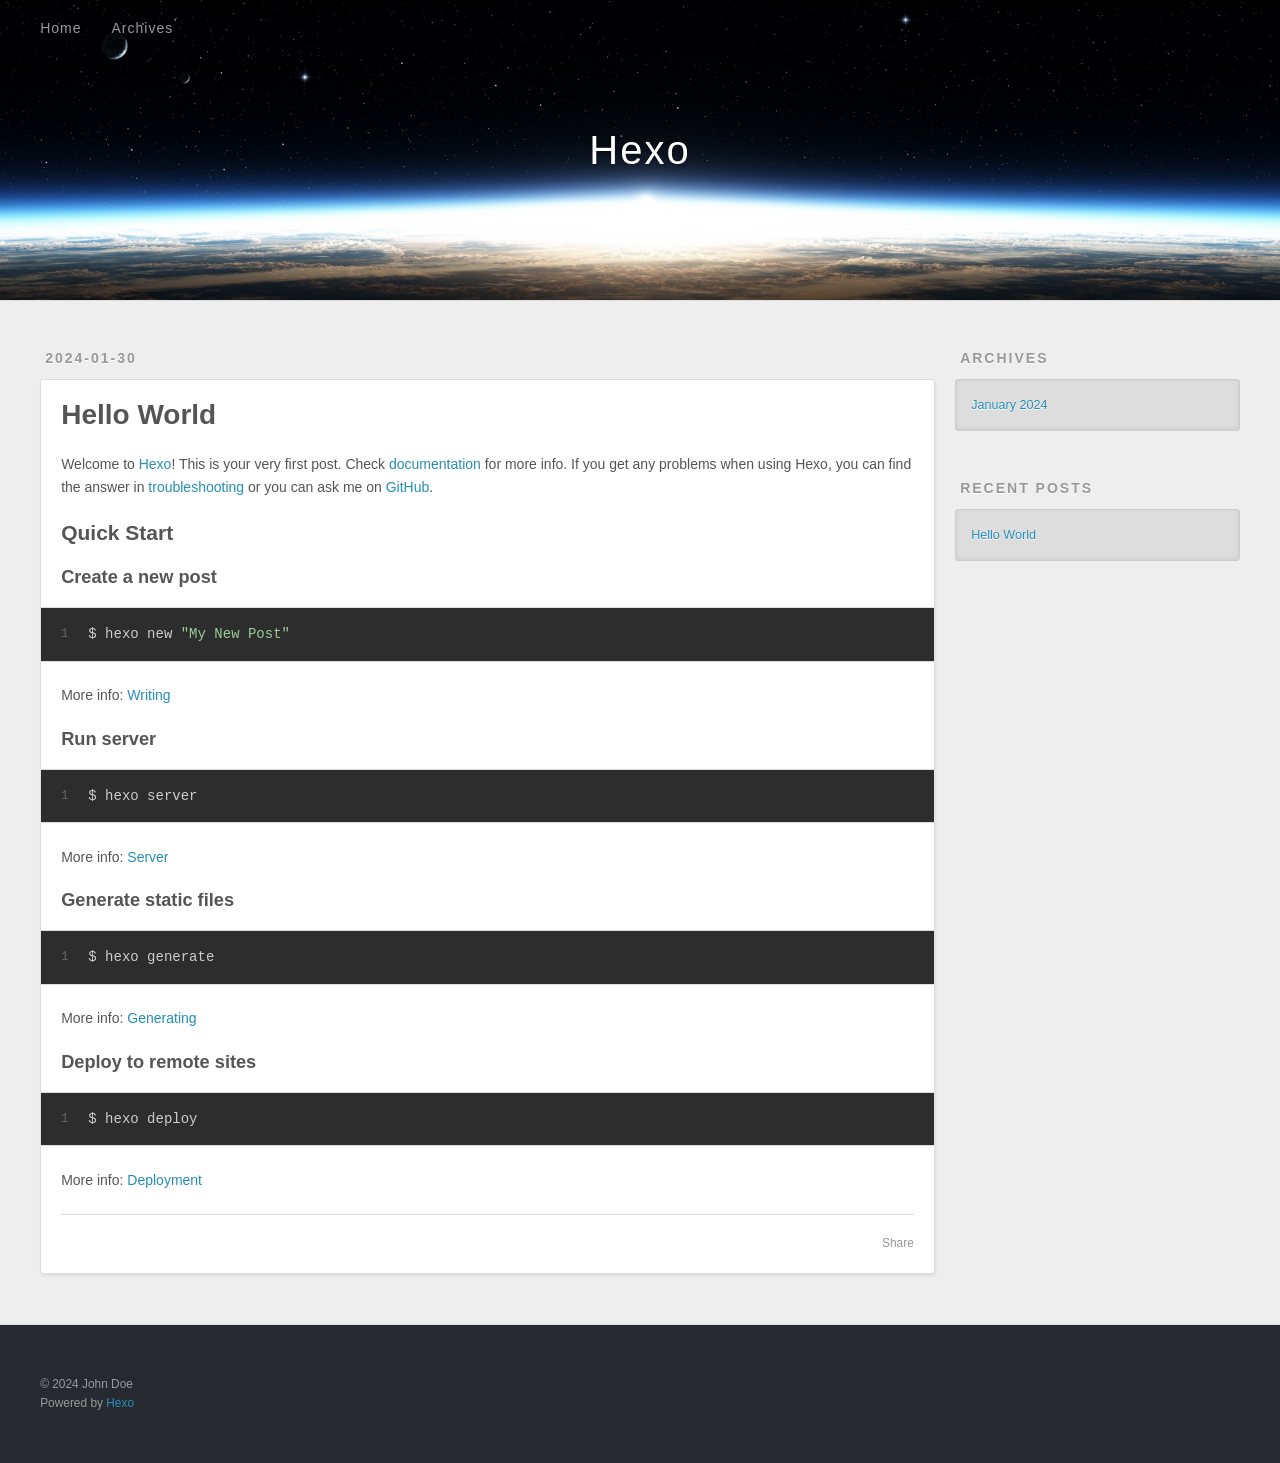
==== index.html @ 8037aa49 "Site updated: 2024-01-30 15:13:40" ====
<!DOCTYPE html>
<html>
<head>
  <meta charset="utf-8">
  
  
  <title>Hexo</title>
  <meta name="viewport" content="width=device-width, initial-scale=1, shrink-to-fit=no">
  <meta property="og:type" content="website">
<meta property="og:title" content="Hexo">
<meta property="og:url" content="http://example.com/index.html">
<meta property="og:site_name" content="Hexo">
<meta property="og:locale" content="en_US">
<meta property="article:author" content="John Doe">
<meta name="twitter:card" content="summary">
  
    <link rel="alternate" href="/atom.xml" title="Hexo" type="application/atom+xml">
  
  
    <link rel="shortcut icon" href="/favicon.png">
  
  
  
<link rel="stylesheet" href="/css/style.css">

  
    
<link rel="stylesheet" href="/fancybox/jquery.fancybox.min.css">

  
  
<meta name="generator" content="Hexo 7.1.1"></head>

<body>
  <div id="container">
    <div id="wrap">
      <header id="header">
  <div id="banner"></div>
  <div id="header-outer" class="outer">
    <div id="header-title" class="inner">
      <h1 id="logo-wrap">
        <a href="/" id="logo">Hexo</a>
      </h1>
      
    </div>
    <div id="header-inner" class="inner">
      <nav id="main-nav">
        <a id="main-nav-toggle" class="nav-icon"><span class="fa fa-bars"></span></a>
        
          <a class="main-nav-link" href="/">Home</a>
        
          <a class="main-nav-link" href="/archives">Archives</a>
        
      </nav>
      <nav id="sub-nav">
        
        
          <a class="nav-icon" href="/atom.xml" title="RSS Feed"><span class="fa fa-rss"></span></a>
        
        <a class="nav-icon nav-search-btn" title="Search"><span class="fa fa-search"></span></a>
      </nav>
      <div id="search-form-wrap">
        <form action="//google.com/search" method="get" accept-charset="UTF-8" class="search-form"><input type="search" name="q" class="search-form-input" placeholder="Search"><button type="submit" class="search-form-submit">&#xF002;</button><input type="hidden" name="sitesearch" value="http://example.com"></form>
      </div>
    </div>
  </div>
</header>

      <div class="outer">
        <section id="main">
  
    <article id="post-hello-world" class="h-entry article article-type-post" itemprop="blogPost" itemscope itemtype="https://schema.org/BlogPosting">
  <div class="article-meta">
    <a href="/2024/01/30/hello-world/" class="article-date">
  <time class="dt-published" datetime="2024-01-30T06:39:09.126Z" itemprop="datePublished">2024-01-30</time>
</a>
    
  </div>
  <div class="article-inner">
    
    
      <header class="article-header">
        
  
    <h1 itemprop="name">
      <a class="p-name article-title" href="/2024/01/30/hello-world/">Hello World</a>
    </h1>
  

      </header>
    
    <div class="e-content article-entry" itemprop="articleBody">
      
        <p>Welcome to <a target="_blank" rel="noopener" href="https://hexo.io/">Hexo</a>! This is your very first post. Check <a target="_blank" rel="noopener" href="https://hexo.io/docs/">documentation</a> for more info. If you get any problems when using Hexo, you can find the answer in <a target="_blank" rel="noopener" href="https://hexo.io/docs/troubleshooting.html">troubleshooting</a> or you can ask me on <a target="_blank" rel="noopener" href="https://github.com/hexojs/hexo/issues">GitHub</a>.</p>
<h2 id="Quick-Start"><a href="#Quick-Start" class="headerlink" title="Quick Start"></a>Quick Start</h2><h3 id="Create-a-new-post"><a href="#Create-a-new-post" class="headerlink" title="Create a new post"></a>Create a new post</h3><figure class="highlight bash"><table><tr><td class="gutter"><pre><span class="line">1</span><br></pre></td><td class="code"><pre><span class="line">$ hexo new <span class="string">&quot;My New Post&quot;</span></span><br></pre></td></tr></table></figure>

<p>More info: <a target="_blank" rel="noopener" href="https://hexo.io/docs/writing.html">Writing</a></p>
<h3 id="Run-server"><a href="#Run-server" class="headerlink" title="Run server"></a>Run server</h3><figure class="highlight bash"><table><tr><td class="gutter"><pre><span class="line">1</span><br></pre></td><td class="code"><pre><span class="line">$ hexo server</span><br></pre></td></tr></table></figure>

<p>More info: <a target="_blank" rel="noopener" href="https://hexo.io/docs/server.html">Server</a></p>
<h3 id="Generate-static-files"><a href="#Generate-static-files" class="headerlink" title="Generate static files"></a>Generate static files</h3><figure class="highlight bash"><table><tr><td class="gutter"><pre><span class="line">1</span><br></pre></td><td class="code"><pre><span class="line">$ hexo generate</span><br></pre></td></tr></table></figure>

<p>More info: <a target="_blank" rel="noopener" href="https://hexo.io/docs/generating.html">Generating</a></p>
<h3 id="Deploy-to-remote-sites"><a href="#Deploy-to-remote-sites" class="headerlink" title="Deploy to remote sites"></a>Deploy to remote sites</h3><figure class="highlight bash"><table><tr><td class="gutter"><pre><span class="line">1</span><br></pre></td><td class="code"><pre><span class="line">$ hexo deploy</span><br></pre></td></tr></table></figure>

<p>More info: <a target="_blank" rel="noopener" href="https://hexo.io/docs/one-command-deployment.html">Deployment</a></p>

      
    </div>
    <footer class="article-footer">
      <a data-url="http://example.com/2024/01/30/hello-world/" data-id="cls00vf6100006gox2kyy9wnl" data-title="Hello World" class="article-share-link"><span class="fa fa-share">Share</span></a>
      
      
      
    </footer>
  </div>
  
</article>



  


</section>
        
          <aside id="sidebar">
  
    

  
    

  
    
  
    
  <div class="widget-wrap">
    <h3 class="widget-title">Archives</h3>
    <div class="widget">
      <ul class="archive-list"><li class="archive-list-item"><a class="archive-list-link" href="/archives/2024/01/">January 2024</a></li></ul>
    </div>
  </div>


  
    
  <div class="widget-wrap">
    <h3 class="widget-title">Recent Posts</h3>
    <div class="widget">
      <ul>
        
          <li>
            <a href="/2024/01/30/hello-world/">Hello World</a>
          </li>
        
      </ul>
    </div>
  </div>

  
</aside>
        
      </div>
      <footer id="footer">
  
  <div class="outer">
    <div id="footer-info" class="inner">
      
      &copy; 2024 John Doe<br>
      Powered by <a href="https://hexo.io/" target="_blank">Hexo</a>
    </div>
  </div>
</footer>

    </div>
    <nav id="mobile-nav">
  
    <a href="/" class="mobile-nav-link">Home</a>
  
    <a href="/archives" class="mobile-nav-link">Archives</a>
  
</nav>
    


<script src="/js/jquery-3.6.4.min.js"></script>



  
<script src="/fancybox/jquery.fancybox.min.js"></script>




<script src="/js/script.js"></script>





  </div>
</body>
</html>
---- css/style.css ----
body {
  width: 100%;
}
body:before,
body:after {
  content: "";
  display: table;
}
body:after {
  clear: both;
}
html,
body,
div,
span,
applet,
object,
iframe,
h1,
h2,
h3,
h4,
h5,
h6,
p,
blockquote,
pre,
a,
abbr,
acronym,
address,
big,
cite,
code,
del,
dfn,
em,
img,
ins,
kbd,
q,
s,
samp,
small,
strike,
strong,
sub,
sup,
tt,
var,
dl,
dt,
dd,
ol,
ul,
li,
fieldset,
form,
label,
legend,
table,
caption,
tbody,
tfoot,
thead,
tr,
th,
td {
  margin: 0;
  padding: 0;
  border: 0;
  outline: 0;
  font-weight: inherit;
  font-style: inherit;
  font-family: inherit;
  font-size: 100%;
  vertical-align: baseline;
}
body {
  line-height: 1;
  color: #000;
  background: #fff;
}
ol,
ul {
  list-style: none;
}
table {
  border-collapse: separate;
  border-spacing: 0;
  vertical-align: middle;
}
caption,
th,
td {
  text-align: left;
  font-weight: normal;
  vertical-align: middle;
}
a img {
  border: none;
}
input,
button {
  margin: 0;
  padding: 0;
}
input::-moz-focus-inner,
button::-moz-focus-inner {
  border: 0;
  padding: 0;
}
html,
body,
#container {
  height: 100%;
}
body {
  background: #eee;
  font: 14px -apple-system, BlinkMacSystemFont, "Segoe UI", "Roboto", "Oxygen", "Ubuntu", "Cantarell", "Fira Sans", "Droid Sans", "Helvetica Neue", sans-serif;
  -webkit-text-size-adjust: 100%;
}
.outer {
  max-width: 1220px;
  margin: 0 auto;
  padding: 0 20px;
}
.outer:before,
.outer:after {
  content: "";
  display: table;
}
.outer:after {
  clear: both;
}
.inner {
  display: inline;
  float: left;
  width: 98.33333333333333%;
  margin: 0 0.833333333333333%;
}
.left,
.alignleft {
  float: left;
}
.right,
.alignright {
  float: right;
}
.clear {
  clear: both;
}
#container {
  position: relative;
}
.mobile-nav-on {
  overflow: hidden;
}
#wrap {
  height: 100%;
  width: 100%;
  position: absolute;
  top: 0;
  left: 0;
  -webkit-transition: 0.2s ease-out;
  -moz-transition: 0.2s ease-out;
  -ms-transition: 0.2s ease-out;
  transition: 0.2s ease-out;
  z-index: 1;
  background: #eee;
}
.mobile-nav-on #wrap {
  left: 280px;
}
@media screen and (min-width: 768px) {
  #main {
    display: inline;
    float: left;
    width: 73.33333333333333%;
    margin: 0 0.833333333333333%;
  }
}
.article-date,
.article-category-link,
.archive-year,
.widget-title {
  text-decoration: none;
  text-transform: uppercase;
  letter-spacing: 2px;
  color: #999;
  margin-bottom: 1em;
  margin-left: 5px;
  line-height: 1em;
  text-shadow: 0 1px #fff;
  font-weight: bold;
}
.article-inner,
.archive-article-inner {
  background: #fff;
  -webkit-box-shadow: 1px 2px 3px #ddd;
  box-shadow: 1px 2px 3px #ddd;
  border: 1px solid #ddd;
  border-radius: 3px;
}
.article-entry h1,
.widget h1 {
  font-size: 2em;
}
.article-entry h2,
.widget h2 {
  font-size: 1.5em;
}
.article-entry h3,
.widget h3 {
  font-size: 1.3em;
}
.article-entry h4,
.widget h4 {
  font-size: 1.2em;
}
.article-entry h5,
.widget h5 {
  font-size: 1em;
}
.article-entry h6,
.widget h6 {
  font-size: 1em;
  color: #999;
}
.article-entry hr,
.widget hr {
  border: 1px dashed #ddd;
}
.article-entry strong,
.widget strong {
  font-weight: bold;
}
.article-entry em,
.widget em,
.article-entry cite,
.widget cite {
  font-style: italic;
}
.article-entry sup,
.widget sup,
.article-entry sub,
.widget sub {
  font-size: 0.75em;
  line-height: 0;
  position: relative;
  vertical-align: baseline;
}
.article-entry sup,
.widget sup {
  top: -0.5em;
}
.article-entry sub,
.widget sub {
  bottom: -0.2em;
}
.article-entry small,
.widget small {
  font-size: 0.85em;
}
.article-entry acronym,
.widget acronym,
.article-entry abbr,
.widget abbr {
  border-bottom: 1px dotted;
}
.article-entry ul,
.widget ul,
.article-entry ol,
.widget ol,
.article-entry dl,
.widget dl {
  margin: 0 20px;
  line-height: 1.6em;
}
.article-entry ul ul,
.widget ul ul,
.article-entry ol ul,
.widget ol ul,
.article-entry ul ol,
.widget ul ol,
.article-entry ol ol,
.widget ol ol {
  margin-top: 0;
  margin-bottom: 0;
}
.article-entry ul,
.widget ul {
  list-style: disc;
}
.article-entry ol,
.widget ol {
  list-style: decimal;
}
.article-entry dt,
.widget dt {
  font-weight: bold;
}
#header {
  height: 300px;
  position: relative;
  border-bottom: 1px solid #ddd;
}
#header:before,
#header:after {
  content: "";
  position: absolute;
  left: 0;
  right: 0;
  height: 40px;
}
#header:before {
  top: 0;
  background: -webkit-linear-gradient(rgba(0,0,0,0.2), transparent);
  background: -moz-linear-gradient(rgba(0,0,0,0.2), transparent);
  background: -ms-linear-gradient(rgba(0,0,0,0.2), transparent);
  background: linear-gradient(rgba(0,0,0,0.2), transparent);
}
#header:after {
  bottom: 0;
  background: -webkit-linear-gradient(transparent, rgba(0,0,0,0.2));
  background: -moz-linear-gradient(transparent, rgba(0,0,0,0.2));
  background: -ms-linear-gradient(transparent, rgba(0,0,0,0.2));
  background: linear-gradient(transparent, rgba(0,0,0,0.2));
}
#header-outer {
  height: 100%;
  position: relative;
}
#header-inner {
  position: relative;
  overflow: hidden;
}
#banner {
  position: absolute;
  top: 0;
  left: 0;
  width: 100%;
  height: 100%;
  background: url("images/banner.jpg") center #000;
  background-size: cover;
  z-index: -1;
}
#header-title {
  text-align: center;
  height: 40px;
  position: absolute;
  top: 50%;
  left: 0;
  margin-top: -20px;
}
#logo,
#subtitle {
  text-decoration: none;
  color: #fff;
  font-weight: 300;
  text-shadow: 0 1px 4px rgba(0,0,0,0.3);
}
#logo {
  font-size: 40px;
  line-height: 40px;
  letter-spacing: 2px;
}
#subtitle {
  font-size: 16px;
  line-height: 16px;
  letter-spacing: 1px;
}
#subtitle-wrap {
  margin-top: 16px;
}
#main-nav {
  float: left;
  margin-left: -15px;
}
.nav-icon,
.main-nav-link {
  float: left;
  color: #fff;
  opacity: 0.6;
  text-decoration: none;
  text-shadow: 0 1px rgba(0,0,0,0.2);
  -webkit-transition: opacity 0.2s;
  -moz-transition: opacity 0.2s;
  -ms-transition: opacity 0.2s;
  transition: opacity 0.2s;
  display: block;
  padding: 20px 15px;
}
.nav-icon:hover,
.main-nav-link:hover {
  opacity: 1;
}
.nav-icon {
  text-align: center;
  font-size: 14px;
  width: 14px;
  height: 14px;
  padding: 20px 15px;
  position: relative;
  cursor: pointer;
}
.main-nav-link {
  font-weight: 300;
  letter-spacing: 1px;
}
@media screen and (max-width: 479px) {
  .main-nav-link {
    display: none;
  }
}
#main-nav-toggle {
  display: none;
}
@media screen and (max-width: 479px) {
  #main-nav-toggle {
    display: block;
  }
}
#sub-nav {
  float: right;
  margin-right: -15px;
}
#search-form-wrap {
  position: absolute;
  top: 15px;
  width: 150px;
  height: 30px;
  right: -150px;
  opacity: 0;
  -webkit-transition: 0.2s ease-out;
  -moz-transition: 0.2s ease-out;
  -ms-transition: 0.2s ease-out;
  transition: 0.2s ease-out;
}
#search-form-wrap.on {
  opacity: 1;
  right: 0;
}
@media screen and (max-width: 479px) {
  #search-form-wrap {
    width: 100%;
    right: -100%;
  }
}
.search-form {
  position: absolute;
  top: 0;
  left: 0;
  right: 0;
  background: #fff;
  padding: 5px 15px;
  border-radius: 15px;
  -webkit-box-shadow: 0 0 10px rgba(0,0,0,0.3);
  box-shadow: 0 0 10px rgba(0,0,0,0.3);
}
.search-form-input {
  border: none;
  background: none;
  color: #555;
  width: 100%;
  font: 13px -apple-system, BlinkMacSystemFont, "Segoe UI", "Roboto", "Oxygen", "Ubuntu", "Cantarell", "Fira Sans", "Droid Sans", "Helvetica Neue", sans-serif;
  outline: none;
}
.search-form-input::-webkit-search-results-decoration,
.search-form-input::-webkit-search-cancel-button {
  -webkit-appearance: none;
}
.search-form-submit {
  position: absolute;
  top: 50%;
  right: 10px;
  margin-top: -7px;
  font: 13px ForkAwesome;
  border: none;
  background: none;
  color: #bbb;
  cursor: pointer;
}
.search-form-submit:hover,
.search-form-submit:focus {
  color: #777;
}
.article {
  margin: 50px 0;
}
.article-inner {
  overflow: hidden;
}
.article-meta:before,
.article-meta:after {
  content: "";
  display: table;
}
.article-meta:after {
  clear: both;
}
.article-date {
  float: left;
}
.article-category {
  float: left;
  line-height: 1em;
  color: #ccc;
  text-shadow: 0 1px #fff;
  margin-left: 8px;
}
.article-category:before {
  content: "\2022";
}
.article-category-link {
  margin: 0 12px 1em;
}
.article-header {
  padding: 20px 20px 0;
}
.article-title {
  text-decoration: none;
  font-size: 2em;
  font-weight: bold;
  color: #555;
  line-height: 1.1em;
  -webkit-transition: color 0.2s;
  -moz-transition: color 0.2s;
  -ms-transition: color 0.2s;
  transition: color 0.2s;
}
a.article-title:hover {
  color: #258fb8;
}
.article-entry {
  color: #555;
  padding: 0 20px;
}
.article-entry:before,
.article-entry:after {
  content: "";
  display: table;
}
.article-entry:after {
  clear: both;
}
.article-entry p,
.article-entry table {
  line-height: 1.6em;
  margin: 1.6em 0;
}
.article-entry h1,
.article-entry h2,
.article-entry h3,
.article-entry h4,
.article-entry h5,
.article-entry h6 {
  font-weight: bold;
}
.article-entry h1,
.article-entry h2,
.article-entry h3,
.article-entry h4,
.article-entry h5,
.article-entry h6 {
  line-height: 1.1em;
  margin: 1.1em 0;
}
.article-entry a {
  color: #258fb8;
  text-decoration: none;
}
.article-entry a:hover {
  text-decoration: underline;
}
.article-entry ul,
.article-entry ol,
.article-entry dl {
  margin-top: 1.6em;
  margin-bottom: 1.6em;
}
.article-entry img,
.article-entry video {
  max-width: 100%;
  height: auto;
  display: block;
  margin: auto;
}
.article-entry iframe {
  border: none;
}
.article-entry table {
  width: 100%;
  border-collapse: collapse;
  border-spacing: 0;
}
.article-entry th {
  font-weight: bold;
  border-bottom: 3px solid #ddd;
  padding-bottom: 0.5em;
}
.article-entry td {
  border-bottom: 1px solid #ddd;
  padding: 10px 0;
}
.article-entry blockquote {
  font-family: Georgia, "Times New Roman", serif;
  margin: 1.6em 20px;
  text-align: center;
}
.article-entry blockquote footer {
  font-size: 14px;
  margin: 1.6em 0;
  font-family: -apple-system, BlinkMacSystemFont, "Segoe UI", "Roboto", "Oxygen", "Ubuntu", "Cantarell", "Fira Sans", "Droid Sans", "Helvetica Neue", sans-serif;
}
.article-entry blockquote footer cite:before {
  content: "—";
  padding: 0 0.5em;
}
.article-entry .pullquote {
  text-align: left;
  width: 45%;
  margin: 0;
}
.article-entry .pullquote.left {
  margin-left: 0.5em;
  margin-right: 1em;
}
.article-entry .pullquote.right {
  margin-right: 0.5em;
  margin-left: 1em;
}
.article-entry .caption {
  color: #999;
  display: block;
  font-size: 0.9em;
  margin-top: 0.5em;
  position: relative;
  text-align: center;
}
.article-entry .video-container {
  position: relative;
  padding-top: 56.25%;
  height: 0;
  overflow: hidden;
}
.article-entry .video-container iframe,
.article-entry .video-container object,
.article-entry .video-container embed {
  position: absolute;
  top: 0;
  left: 0;
  width: 100%;
  height: 100%;
  margin-top: 0;
}
.article-more-link a {
  display: inline-block;
  line-height: 1em;
  padding: 6px 15px;
  border-radius: 15px;
  background: #eee;
  color: #999;
  text-shadow: 0 1px #fff;
  text-decoration: none;
}
.article-more-link a:hover {
  background: #258fb8;
  color: #fff;
  text-decoration: none;
  text-shadow: 0 1px #1e7293;
}
.article-footer {
  font-size: 0.85em;
  line-height: 1.6em;
  border-top: 1px solid #ddd;
  padding-top: 1.6em;
  margin: 0 20px 20px;
}
.article-footer:before,
.article-footer:after {
  content: "";
  display: table;
}
.article-footer:after {
  clear: both;
}
.article-footer a {
  color: #999;
  text-decoration: none;
}
.article-footer a:hover {
  color: #555;
}
.article-tag-list-item {
  float: left;
  margin-right: 10px;
}
.article-tag-list-link:before {
  content: "#";
}
.article-comment-link {
  float: right;
}
.article-comment-link:before {
  padding-right: 8px;
}
.article-share-link {
  cursor: pointer;
  float: right;
  margin-left: 20px;
}
.article-share-link:before {
  padding-right: 6px;
}
#article-nav {
  position: relative;
}
#article-nav:before,
#article-nav:after {
  content: "";
  display: table;
}
#article-nav:after {
  clear: both;
}
@media screen and (min-width: 768px) {
  #article-nav {
    margin: 50px 0;
  }
  #article-nav:before {
    width: 8px;
    height: 8px;
    position: absolute;
    top: 50%;
    left: 50%;
    margin-top: -4px;
    margin-left: -4px;
    content: "";
    border-radius: 50%;
    background: #ddd;
    -webkit-box-shadow: 0 1px 2px #fff;
    box-shadow: 0 1px 2px #fff;
  }
}
.article-nav-link-wrap {
  text-decoration: none;
  text-shadow: 0 1px #fff;
  color: #999;
  -webkit-box-sizing: border-box;
  -moz-box-sizing: border-box;
  box-sizing: border-box;
  margin-top: 50px;
  text-align: center;
  display: block;
}
.article-nav-link-wrap:hover {
  color: #555;
}
@media screen and (min-width: 768px) {
  .article-nav-link-wrap {
    width: 50%;
    margin-top: 0;
  }
}
@media screen and (min-width: 768px) {
  #article-nav-newer {
    float: left;
    text-align: right;
    padding-right: 20px;
  }
}
@media screen and (min-width: 768px) {
  #article-nav-older {
    float: right;
    text-align: left;
    padding-left: 20px;
  }
}
.article-nav-caption {
  text-transform: uppercase;
  letter-spacing: 2px;
  color: #ddd;
  line-height: 1em;
  font-weight: bold;
}
#article-nav-newer .article-nav-caption {
  margin-right: -2px;
}
.article-nav-title {
  font-size: 0.85em;
  line-height: 1.6em;
  margin-top: 0.5em;
}
.article-share-box {
  position: absolute;
  display: none;
  background: #fff;
  -webkit-box-shadow: 1px 2px 10px rgba(0,0,0,0.2);
  box-shadow: 1px 2px 10px rgba(0,0,0,0.2);
  border-radius: 3px;
  margin-left: -145px;
  overflow: hidden;
  z-index: 1;
}
.article-share-box.on {
  display: block;
}
.article-share-input {
  width: 100%;
  background: none;
  -webkit-box-sizing: border-box;
  -moz-box-sizing: border-box;
  box-sizing: border-box;
  font: 14px -apple-system, BlinkMacSystemFont, "Segoe UI", "Roboto", "Oxygen", "Ubuntu", "Cantarell", "Fira Sans", "Droid Sans", "Helvetica Neue", sans-serif;
  padding: 0 15px;
  color: #555;
  outline: none;
  border: 1px solid #ddd;
  border-radius: 3px 3px 0 0;
  height: 36px;
  line-height: 36px;
}
.article-share-links {
  background: #eee;
}
.article-share-links:before,
.article-share-links:after {
  content: "";
  display: table;
}
.article-share-links:after {
  clear: both;
}
.article-share-twitter,
.article-share-facebook,
.article-share-pinterest,
.article-share-linkedin {
  width: 50px;
  height: 36px;
  display: block;
  float: left;
  position: relative;
  color: #999;
  text-shadow: 0 1px #fff;
}
.article-share-twitter:before,
.article-share-facebook:before,
.article-share-pinterest:before,
.article-share-linkedin:before {
  font-size: 20px;
  width: 20px;
  height: 20px;
  position: absolute;
  top: 50%;
  left: 50%;
  margin-top: -10px;
  margin-left: -10px;
  text-align: center;
}
.article-share-twitter:hover,
.article-share-facebook:hover,
.article-share-pinterest:hover,
.article-share-linkedin:hover {
  color: #fff;
}
.article-share-twitter:hover {
  background: #00aced;
  text-shadow: 0 1px #008abe;
}
.article-share-facebook:hover {
  background: #3b5998;
  text-shadow: 0 1px #2f477a;
}
.article-share-pinterest:hover {
  background: #cb2027;
  text-shadow: 0 1px #a21a1f;
}
.article-share-linkedin:hover {
  background: #0077b5;
  text-shadow: 0 1px #005f91;
}
.article-gallery {
  background: #000;
  position: relative;
}
.article-gallery-photos {
  position: relative;
  overflow: hidden;
}
.article-gallery-img {
  display: none;
  max-width: 100%;
}
.article-gallery-img:first-child {
  display: block;
}
.article-gallery-img.loaded {
  position: absolute;
  display: block;
}
.article-gallery-img img {
  display: block;
  max-width: 100%;
  margin: 0 auto;
}
#comments {
  background: #fff;
  -webkit-box-shadow: 1px 2px 3px #ddd;
  box-shadow: 1px 2px 3px #ddd;
  padding: 20px;
  border: 1px solid #ddd;
  border-radius: 3px;
  margin: 50px 0;
}
#comments a {
  color: #258fb8;
}
.archives-wrap {
  margin: 50px 0;
}
.archives:before,
.archives:after {
  content: "";
  display: table;
}
.archives:after {
  clear: both;
}
.archive-year-wrap {
  margin-bottom: 1em;
}
.archives {
  -webkit-column-gap: 10px;
  -moz-column-gap: 10px;
  column-gap: 10px;
}
@media screen and (min-width: 480px) and (max-width: 767px) {
  .archives {
    -webkit-column-count: 2;
    -moz-column-count: 2;
    column-count: 2;
  }
}
@media screen and (min-width: 768px) {
  .archives {
    -webkit-column-count: 3;
    -moz-column-count: 3;
    column-count: 3;
  }
}
.archive-article {
  -webkit-column-break-inside: avoid;
  page-break-inside: avoid;
  overflow: hidden;
  break-inside: avoid-column;
}
.archive-article-inner {
  padding: 10px;
  margin-bottom: 15px;
}
.archive-article-title {
  text-decoration: none;
  font-weight: bold;
  color: #555;
  -webkit-transition: color 0.2s;
  -moz-transition: color 0.2s;
  -ms-transition: color 0.2s;
  transition: color 0.2s;
  line-height: 1.6em;
}
.archive-article-title:hover {
  color: #258fb8;
}
.archive-article-footer {
  margin-top: 1em;
}
.archive-article-date {
  color: #999;
  text-decoration: none;
  font-size: 0.85em;
  line-height: 1em;
  margin-bottom: 0.5em;
  display: block;
}
#page-nav {
  margin: 50px auto;
  background: #fff;
  -webkit-box-shadow: 1px 2px 3px #ddd;
  box-shadow: 1px 2px 3px #ddd;
  border: 1px solid #ddd;
  border-radius: 3px;
  text-align: center;
  color: #999;
  overflow: hidden;
}
#page-nav:before,
#page-nav:after {
  content: "";
  display: table;
}
#page-nav:after {
  clear: both;
}
#page-nav a,
#page-nav span {
  padding: 10px 20px;
  line-height: 1;
  height: 2ex;
}
#page-nav a {
  color: #999;
  text-decoration: none;
}
#page-nav a:hover {
  background: #999;
  color: #fff;
}
#page-nav .prev {
  float: left;
}
#page-nav .next {
  float: right;
}
#page-nav .page-number {
  display: inline-block;
}
@media screen and (max-width: 479px) {
  #page-nav .page-number {
    display: none;
  }
}
#page-nav .current {
  color: #555;
  font-weight: bold;
}
#page-nav .space {
  color: #ddd;
}
#footer {
  background: #262a30;
  padding: 50px 0;
  border-top: 1px solid #ddd;
  color: #999;
}
#footer a {
  color: #258fb8;
  text-decoration: none;
}
#footer a:hover {
  text-decoration: underline;
}
#footer-info {
  line-height: 1.6em;
  font-size: 0.85em;
}
.article-entry pre,
.article-entry .highlight {
  background: #2d2d2d;
  margin: 0 -20px;
  padding: 15px 20px;
  border-style: solid;
  border-color: #ddd;
  border-width: 1px 0;
  overflow: auto;
  color: #ccc;
  line-height: 22.400000000000002px;
}
.article-entry .highlight .gutter pre,
.article-entry .gist .gist-file .gist-data .line-numbers {
  color: #666;
  font-size: 0.85em;
}
.article-entry pre,
.article-entry code {
  font-family: "Source Code Pro", Consolas, Monaco, Menlo, Consolas, monospace;
}
.article-entry code {
  background: #eee;
  text-shadow: 0 1px #fff;
  padding: 0 0.3em;
}
.article-entry pre code {
  background: none;
  text-shadow: none;
  padding: 0;
}
.article-entry .highlight pre {
  border: none;
  margin: 0;
  padding: 0;
}
.article-entry .highlight table {
  margin: 0;
  width: auto;
}
.article-entry .highlight td {
  border: none;
  padding: 0;
}
.article-entry .highlight figcaption {
  font-size: 0.85em;
  color: #999;
  line-height: 1em;
  margin-bottom: 1em;
}
.article-entry .highlight figcaption:before,
.article-entry .highlight figcaption:after {
  content: "";
  display: table;
}
.article-entry .highlight figcaption:after {
  clear: both;
}
.article-entry .highlight figcaption a {
  float: right;
}
.article-entry .highlight .gutter {
  -moz-user-select: none;
  -ms-user-select: none;
  -webkit-user-select: none;
  -webkit-user-select: none;
  -moz-user-select: none;
  -ms-user-select: none;
  user-select: none;
}
.article-entry .highlight .gutter pre {
  text-align: right;
  padding-right: 20px;
}
.article-entry .highlight .line {
  height: 22.400000000000002px;
}
.article-entry .highlight .line.marked {
  background: #515151;
}
.article-entry .gist {
  margin: 0 -20px;
  border-style: solid;
  border-color: #ddd;
  border-width: 1px 0;
  background: #2d2d2d;
  padding: 15px 20px 15px 0;
}
.article-entry .gist .gist-file {
  border: none;
  font-family: "Source Code Pro", Consolas, Monaco, Menlo, Consolas, monospace;
  margin: 0;
}
.article-entry .gist .gist-file .gist-data {
  background: none;
  border: none;
}
.article-entry .gist .gist-file .gist-data .line-numbers {
  background: none;
  border: none;
  padding: 0 20px 0 0;
}
.article-entry .gist .gist-file .gist-data .line-data {
  padding: 0 !important;
}
.article-entry .gist .gist-file .highlight {
  margin: 0;
  padding: 0;
  border: none;
}
.article-entry .gist .gist-file .gist-meta {
  background: #2d2d2d;
  color: #999;
  font: 0.85em -apple-system, BlinkMacSystemFont, "Segoe UI", "Roboto", "Oxygen", "Ubuntu", "Cantarell", "Fira Sans", "Droid Sans", "Helvetica Neue", sans-serif;
  text-shadow: 0 0;
  padding: 0;
  margin-top: 1em;
  margin-left: 20px;
}
.article-entry .gist .gist-file .gist-meta a {
  color: #258fb8;
  font-weight: normal;
}
.article-entry .gist .gist-file .gist-meta a:hover {
  text-decoration: underline;
}
pre .comment,
pre .title {
  color: #999;
}
pre .variable,
pre .attribute,
pre .tag,
pre .regexp,
pre .ruby .constant,
pre .xml .tag .title,
pre .xml .pi,
pre .xml .doctype,
pre .html .doctype,
pre .css .id,
pre .css .class,
pre .css .pseudo {
  color: #f2777a;
}
pre .number,
pre .preprocessor,
pre .built_in,
pre .literal,
pre .params,
pre .constant {
  color: #f99157;
}
pre .class,
pre .ruby .class .title,
pre .css .rules .attribute {
  color: #9c9;
}
pre .string,
pre .value,
pre .inheritance,
pre .header,
pre .ruby .symbol,
pre .xml .cdata {
  color: #9c9;
}
pre .css .hexcolor {
  color: #6cc;
}
pre .function,
pre .python .decorator,
pre .python .title,
pre .ruby .function .title,
pre .ruby .title .keyword,
pre .perl .sub,
pre .javascript .title,
pre .coffeescript .title {
  color: #69c;
}
pre .keyword,
pre .javascript .function {
  color: #c9c;
}
@media screen and (max-width: 479px) {
  #mobile-nav {
    position: absolute;
    top: 0;
    left: 0;
    width: 280px;
    height: 100%;
    background: #191919;
    border-right: 1px solid #fff;
  }
}
@media screen and (max-width: 479px) {
  .mobile-nav-link {
    display: block;
    color: #999;
    text-decoration: none;
    padding: 15px 20px;
    font-weight: bold;
  }
  .mobile-nav-link:hover {
    color: #fff;
  }
}
@media screen and (min-width: 768px) {
  #sidebar {
    display: inline;
    float: left;
    width: 23.333333333333332%;
    margin: 0 0.833333333333333%;
  }
}
.widget-wrap {
  margin: 50px 0;
}
.widget {
  color: #777;
  text-shadow: 0 1px #fff;
  background: #ddd;
  -webkit-box-shadow: 0 -1px 4px #ccc inset;
  box-shadow: 0 -1px 4px #ccc inset;
  border: 1px solid #ccc;
  padding: 15px;
  border-radius: 3px;
}
.widget a {
  color: #258fb8;
  text-decoration: none;
}
.widget a:hover {
  text-decoration: underline;
}
.widget ul ul,
.widget ol ul,
.widget dl ul,
.widget ul ol,
.widget ol ol,
.widget dl ol,
.widget ul dl,
.widget ol dl,
.widget dl dl {
  margin-left: 15px;
  list-style: disc;
}
.widget {
  line-height: 1.6em;
  word-wrap: break-word;
  font-size: 0.9em;
}
.widget ul,
.widget ol {
  list-style: none;
  margin: 0;
}
.widget ul ul,
.widget ol ul,
.widget ul ol,
.widget ol ol {
  margin: 0 20px;
}
.widget ul ul,
.widget ol ul {
  list-style: disc;
}
.widget ul ol,
.widget ol ol {
  list-style: decimal;
}
.category-list-count,
.tag-list-count,
.archive-list-count {
  padding-left: 5px;
  color: #999;
  font-size: 0.85em;
}
.category-list-count:before,
.tag-list-count:before,
.archive-list-count:before {
  content: "(";
}
.category-list-count:after,
.tag-list-count:after,
.archive-list-count:after {
  content: ")";
}
.tagcloud a {
  margin-right: 5px;
  display: inline-block;
}
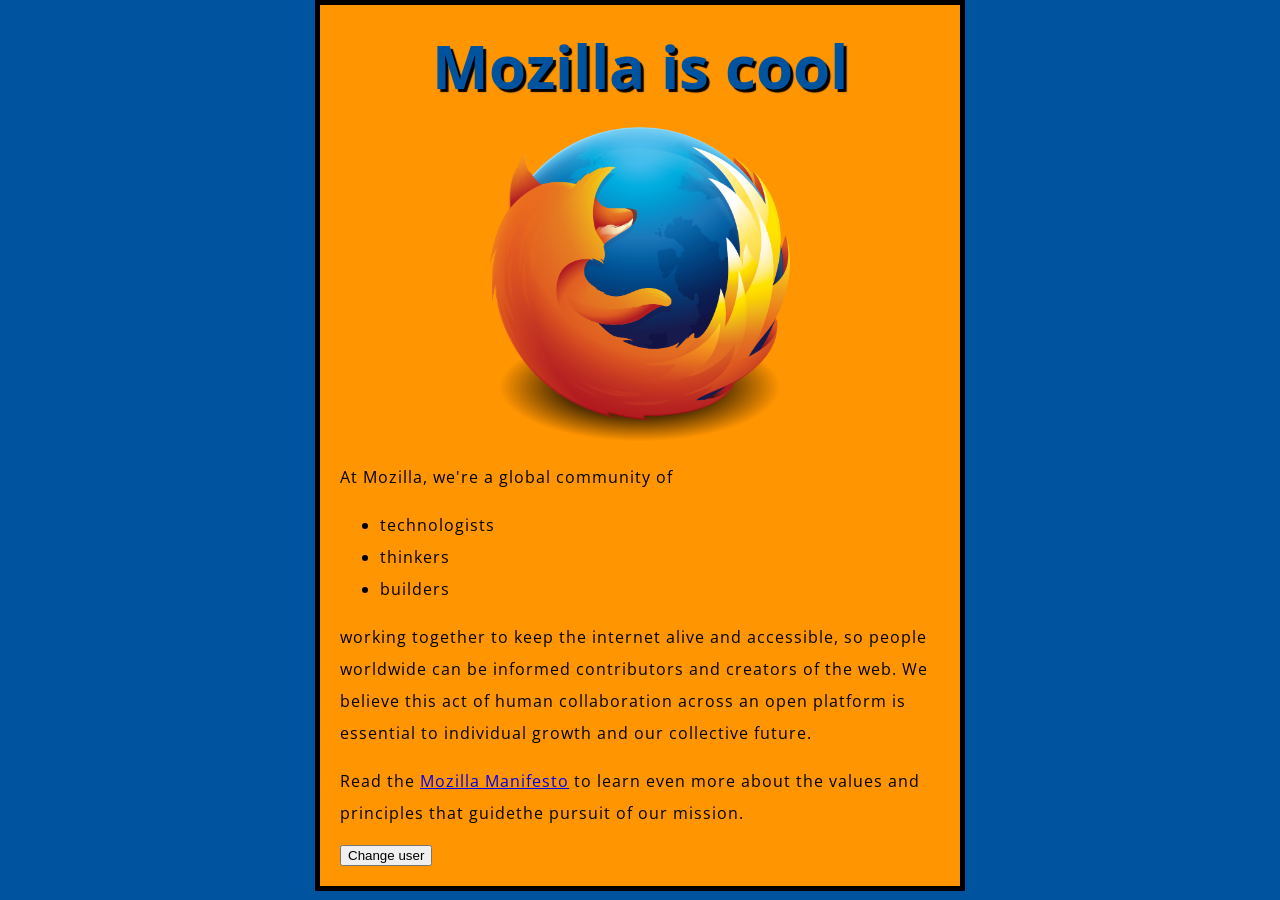
==== commit e56350f1: "Init project" ====
--- a/index.html
+++ b/index.html
@@ -1,205 +1,42 @@
 <!DOCTYPE html>
-<html>
+<html lang="cmn-Hans">
 <head>
-  <meta charset="utf-8">
-  
-  
-  <title>Hexo</title>
-  <meta name="viewport" content="width=device-width, initial-scale=1, shrink-to-fit=no">
-  <meta property="og:type" content="website">
-<meta property="og:title" content="Hexo">
-<meta property="og:url" content="http://example.com/index.html">
-<meta property="og:site_name" content="Hexo">
-<meta property="og:locale" content="en_US">
-<meta property="article:author" content="John Doe">
-<meta name="twitter:card" content="summary">
-  
-    <link rel="alternate" href="/atom.xml" title="Hexo" type="application/atom+xml">
-  
-  
-    <link rel="shortcut icon" href="/favicon.png">
-  
-  
-  
-<link rel="stylesheet" href="/css/style.css">
+    <meta charset="UTF-8">
+    <meta name="viewport" content="width=device-width, initial-scale=1.0">
+    <title>Document</title>
+    <link rel="stylesheet" href="styles/style.css">
+    <link rel="stylesheet" href="https://fonts.googleapis.com/css?family=Open+Sans">
+</head>
+<body>
+    
+    <!-- 4个级别的标题 -->
+    <h1>Mozilla is cool</h1>
 
-  
+    <img src="images/Mozilla.png" alt="Mozilla" width="300" height="auto">
+
+    <p>At Mozilla, we're a global community of</p>
+
+    <ul>
+        <li>technologists</li>
+        <li>thinkers</li>
+        <li>builders</li>
+    </ul>
+
+    <p>
+        working together to keep the internet alive and accessible, 
+        so people worldwide can be informed contributors and creators of the web. 
+        We believe this act of human collaboration across an open platform is essential 
+        to individual growth and our collective future.
+    </p>
     
-<link rel="stylesheet" href="/fancybox/jquery.fancybox.min.css">
-
-  
-  
-<meta name="generator" content="Hexo 7.1.1"></head>
-
-<body>
-  <div id="container">
-    <div id="wrap">
-      <header id="header">
-  <div id="banner"></div>
-  <div id="header-outer" class="outer">
-    <div id="header-title" class="inner">
-      <h1 id="logo-wrap">
-        <a href="/" id="logo">Hexo</a>
-      </h1>
-      
-    </div>
-    <div id="header-inner" class="inner">
-      <nav id="main-nav">
-        <a id="main-nav-toggle" class="nav-icon"><span class="fa fa-bars"></span></a>
-        
-          <a class="main-nav-link" href="/">Home</a>
-        
-          <a class="main-nav-link" href="/archives">Archives</a>
-        
-      </nav>
-      <nav id="sub-nav">
-        
-        
-          <a class="nav-icon" href="/atom.xml" title="RSS Feed"><span class="fa fa-rss"></span></a>
-        
-        <a class="nav-icon nav-search-btn" title="Search"><span class="fa fa-search"></span></a>
-      </nav>
-      <div id="search-form-wrap">
-        <form action="//google.com/search" method="get" accept-charset="UTF-8" class="search-form"><input type="search" name="q" class="search-form-input" placeholder="Search"><button type="submit" class="search-form-submit">&#xF002;</button><input type="hidden" name="sitesearch" value="http://example.com"></form>
-      </div>
-    </div>
-  </div>
-</header>
-
-      <div class="outer">
-        <section id="main">
-  
-    <article id="post-hello-world" class="h-entry article article-type-post" itemprop="blogPost" itemscope itemtype="https://schema.org/BlogPosting">
-  <div class="article-meta">
-    <a href="/2024/01/30/hello-world/" class="article-date">
-  <time class="dt-published" datetime="2024-01-30T06:39:09.126Z" itemprop="datePublished">2024-01-30</time>
-</a>
+    <p>
+        Read the 
+        <a href="https://www.mozilla.org/zh-CN/about/manifesto/">Mozilla Manifesto</a>
+         to learn even more about the values and 
+        principles that guidethe pursuit of our mission.
+    </p>
     
-  </div>
-  <div class="article-inner">
-    
-    
-      <header class="article-header">
-        
-  
-    <h1 itemprop="name">
-      <a class="p-name article-title" href="/2024/01/30/hello-world/">Hello World</a>
-    </h1>
-  
-
-      </header>
-    
-    <div class="e-content article-entry" itemprop="articleBody">
-      
-        <p>Welcome to <a target="_blank" rel="noopener" href="https://hexo.io/">Hexo</a>! This is your very first post. Check <a target="_blank" rel="noopener" href="https://hexo.io/docs/">documentation</a> for more info. If you get any problems when using Hexo, you can find the answer in <a target="_blank" rel="noopener" href="https://hexo.io/docs/troubleshooting.html">troubleshooting</a> or you can ask me on <a target="_blank" rel="noopener" href="https://github.com/hexojs/hexo/issues">GitHub</a>.</p>
-<h2 id="Quick-Start"><a href="#Quick-Start" class="headerlink" title="Quick Start"></a>Quick Start</h2><h3 id="Create-a-new-post"><a href="#Create-a-new-post" class="headerlink" title="Create a new post"></a>Create a new post</h3><figure class="highlight bash"><table><tr><td class="gutter"><pre><span class="line">1</span><br></pre></td><td class="code"><pre><span class="line">$ hexo new <span class="string">&quot;My New Post&quot;</span></span><br></pre></td></tr></table></figure>
-
-<p>More info: <a target="_blank" rel="noopener" href="https://hexo.io/docs/writing.html">Writing</a></p>
-<h3 id="Run-server"><a href="#Run-server" class="headerlink" title="Run server"></a>Run server</h3><figure class="highlight bash"><table><tr><td class="gutter"><pre><span class="line">1</span><br></pre></td><td class="code"><pre><span class="line">$ hexo server</span><br></pre></td></tr></table></figure>
-
-<p>More info: <a target="_blank" rel="noopener" href="https://hexo.io/docs/server.html">Server</a></p>
-<h3 id="Generate-static-files"><a href="#Generate-static-files" class="headerlink" title="Generate static files"></a>Generate static files</h3><figure class="highlight bash"><table><tr><td class="gutter"><pre><span class="line">1</span><br></pre></td><td class="code"><pre><span class="line">$ hexo generate</span><br></pre></td></tr></table></figure>
-
-<p>More info: <a target="_blank" rel="noopener" href="https://hexo.io/docs/generating.html">Generating</a></p>
-<h3 id="Deploy-to-remote-sites"><a href="#Deploy-to-remote-sites" class="headerlink" title="Deploy to remote sites"></a>Deploy to remote sites</h3><figure class="highlight bash"><table><tr><td class="gutter"><pre><span class="line">1</span><br></pre></td><td class="code"><pre><span class="line">$ hexo deploy</span><br></pre></td></tr></table></figure>
-
-<p>More info: <a target="_blank" rel="noopener" href="https://hexo.io/docs/one-command-deployment.html">Deployment</a></p>
-
-      
-    </div>
-    <footer class="article-footer">
-      <a data-url="http://example.com/2024/01/30/hello-world/" data-id="cls00vf6100006gox2kyy9wnl" data-title="Hello World" class="article-share-link"><span class="fa fa-share">Share</span></a>
-      
-      
-      
-    </footer>
-  </div>
-  
-</article>
-
-
-
-  
-
-
-</section>
-        
-          <aside id="sidebar">
-  
-    
-
-  
-    
-
-  
-    
-  
-    
-  <div class="widget-wrap">
-    <h3 class="widget-title">Archives</h3>
-    <div class="widget">
-      <ul class="archive-list"><li class="archive-list-item"><a class="archive-list-link" href="/archives/2024/01/">January 2024</a></li></ul>
-    </div>
-  </div>
-
-
-  
-    
-  <div class="widget-wrap">
-    <h3 class="widget-title">Recent Posts</h3>
-    <div class="widget">
-      <ul>
-        
-          <li>
-            <a href="/2024/01/30/hello-world/">Hello World</a>
-          </li>
-        
-      </ul>
-    </div>
-  </div>
-
-  
-</aside>
-        
-      </div>
-      <footer id="footer">
-  
-  <div class="outer">
-    <div id="footer-info" class="inner">
-      
-      &copy; 2024 John Doe<br>
-      Powered by <a href="https://hexo.io/" target="_blank">Hexo</a>
-    </div>
-  </div>
-</footer>
-
-    </div>
-    <nav id="mobile-nav">
-  
-    <a href="/" class="mobile-nav-link">Home</a>
-  
-    <a href="/archives" class="mobile-nav-link">Archives</a>
-  
-</nav>
-    
-
-
-<script src="/js/jquery-3.6.4.min.js"></script>
-
-
-
-  
-<script src="/fancybox/jquery.fancybox.min.js"></script>
-
-
-
-
-<script src="/js/script.js"></script>
-
-
-
-
-
-  </div>
+    <button>Change user</button>
+    <script src="scripts/main.js"></script>
 </body>
 </html>
--- a/styles/style.css
+++ b/styles/style.css
@@ -0,0 +1,34 @@
+html {
+    font-size: 10px;
+    font-family: "Open Sans", sans-serif;
+    background-color: #00539f;
+}
+
+body {
+    width: 600px;
+    margin: 0 auto;
+    background-color: #ff9500;
+    padding: 0 20px 20px 20px;
+    border: 5px solid black;
+}
+
+h1 {
+    text-align: center;
+    font-size: 60px;
+    margin: 0;
+    padding: 20px 0;
+    color: #00539f;
+    text-shadow: 3px 3px 1px black;
+}
+
+p,
+li {
+    font-size: 16px;
+    line-height: 2;
+    letter-spacing: 1px;
+}
+
+img {
+    margin: 0 auto;
+    display: block;
+}
